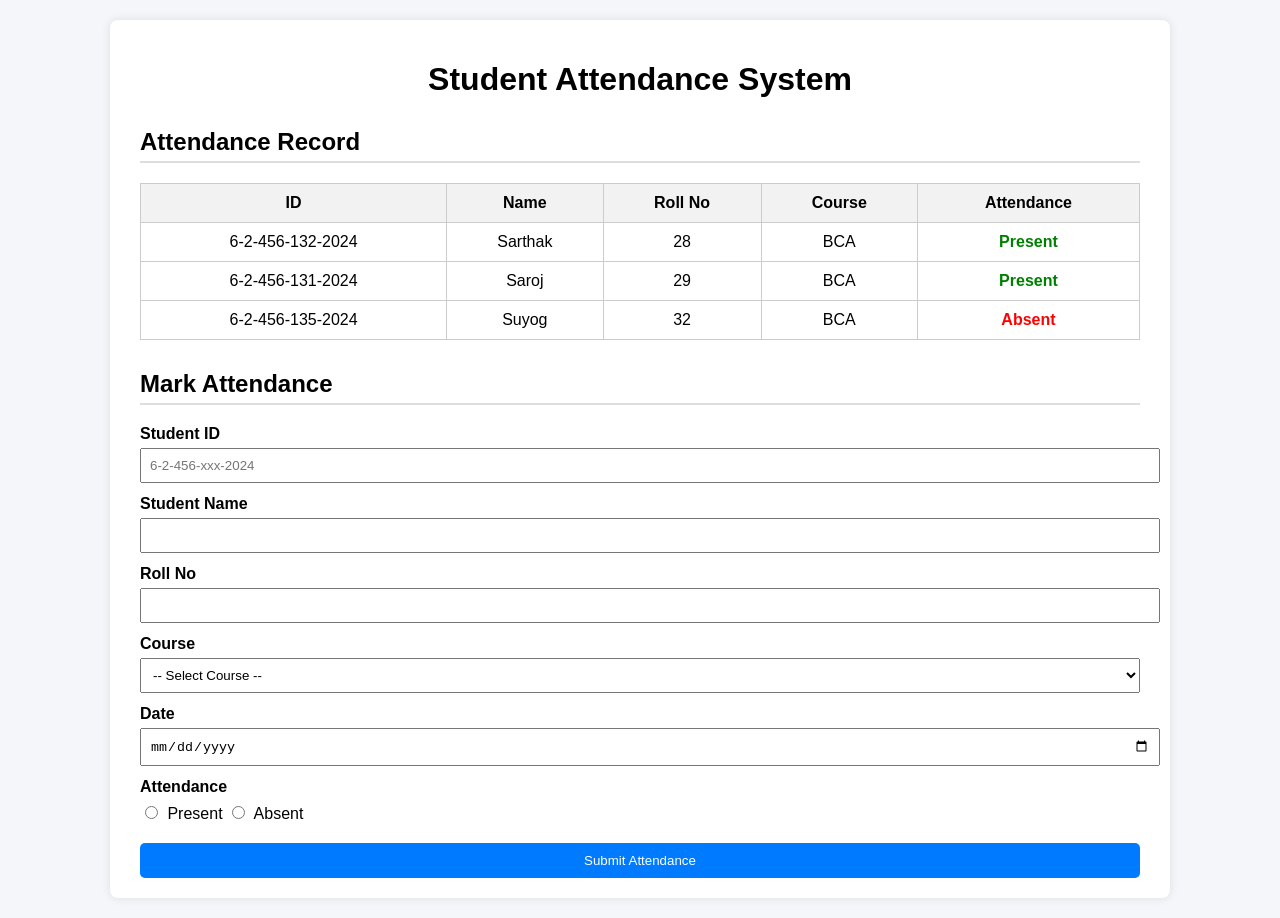
==== index.html @ 16bf9265 "lolo" ====
<!DOCTYPE html>
<html lang="en">
<head>
    <meta charset="UTF-8">
    <meta name="viewport" content="width=device-width, initial-scale=1.0">
    <link rel="stylesheet" href="style.css">
    <title>Student Attendance System</title>
</head>
<body>

<div class="container">

    <h1>Student Attendance System</h1>

    <section>
        <h2>Attendance Record</h2>

        <table>
            <tr>
                <th>ID</th>
                <th>Name</th>
                <th>Roll No</th>
                <th>Course</th>
                <th>Attendance</th>
            </tr>

            <tr>
                <td>6-2-456-132-2024</td>
                <td>Sarthak</td>
                <td>28</td>
                <td>BCA</td>
                <td class="present">Present</td>
            </tr>

            <tr>
                <td>6-2-456-131-2024</td>
                <td>Saroj</td>
                <td>29</td>
                <td>BCA</td>
                <td class="present">Present</td>
            </tr>

            <tr>
                <td>6-2-456-135-2024</td>
                <td>Suyog</td>
                <td>32</td>
                <td>BCA</td>
                <td class="absent">Absent</td>
            </tr>
        </table>
    </section>

    <section>
        <h2>Mark Attendance</h2>

        <form>
            <label for="sid">Student ID</label>
            <input type="text" id="sid" name="id" placeholder="6-2-456-xxx-2024" required>

            <label for="sname">Student Name</label>
            <input type="text" id="sname" name="name" required>

            <label for="roll">Roll No</label>
            <input type="number" id="roll" name="roll" min="1" max="31" required>

            <label for="course">Course</label>
            <select id="course" name="course" required>
                <option value="">-- Select Course --</option>
                <option>BCA</option>
                <option>BBA</option>
                <option>CSIT</option>
            </select>

            <label for="date">Date</label>
            <input type="date" id="date" name="date" required>

            <label>Attendance</label>
            <div class="radio-group">
                <input type="radio" name="attendance" value="Present" required> Present
                <input type="radio" name="attendance" value="Absent"> Absent
            </div>

            <input type="submit" value="Submit Attendance">
        </form>
    </section>

</div>

</body>
</html>
---- style.css ----
body {
    font-family: 'Segoe UI', Tahoma, Geneva, Verdana, sans-serif;
    background-color: #f4f6f9;
    margin: 0;
    padding: 20px;
}

.container {
    max-width: 1000px;
    margin: auto;
    background: white;
    padding: 20px 30px;
    border-radius: 8px;
    box-shadow: 0 0 10px rgba(0,0,0,0.1);
}

h1 {
    text-align: center;
    margin-bottom: 30px;
}

h2 {
    margin-top: 30px;
    border-bottom: 2px solid #ddd;
    padding-bottom: 5px;
}

table {
    border-collapse: collapse;
    width: 100%;
    margin-top: 15px;
}

table, th, td {
    border: 1px solid #ccc;
}

th {
    background-color: #f2f2f2;
}

th, td {
    padding: 10px;
    text-align: center;
}

.present {
    color: green;
    font-weight: bold;
}

.absent {
    color: red;
    font-weight: bold;
}

table tr:hover {
    background-color: #f9f9f9;
}

form {
    margin-top: 20px;
}

label {
    display: block;
    margin-top: 12px;
    font-weight: bold;
}

input, select {
    width: 100%;
    padding: 8px;
    margin-top: 5px;
}

.radio-group {
    margin-top: 5px;
}

input[type="radio"] {
    width: auto;
    margin-right: 5px;
}

input[type="submit"] {
    margin-top: 20px;
    padding: 10px 25px;
    background-color: #007bff;
    color: white;
    border: none;
    border-radius: 5px;
    cursor: pointer;
}

input[type="submit"]:hover {
    background-color: #0056b3;
}

/* Responsive */
@media (max-width: 600px) {
    .container {
        padding: 15px;
    }
}
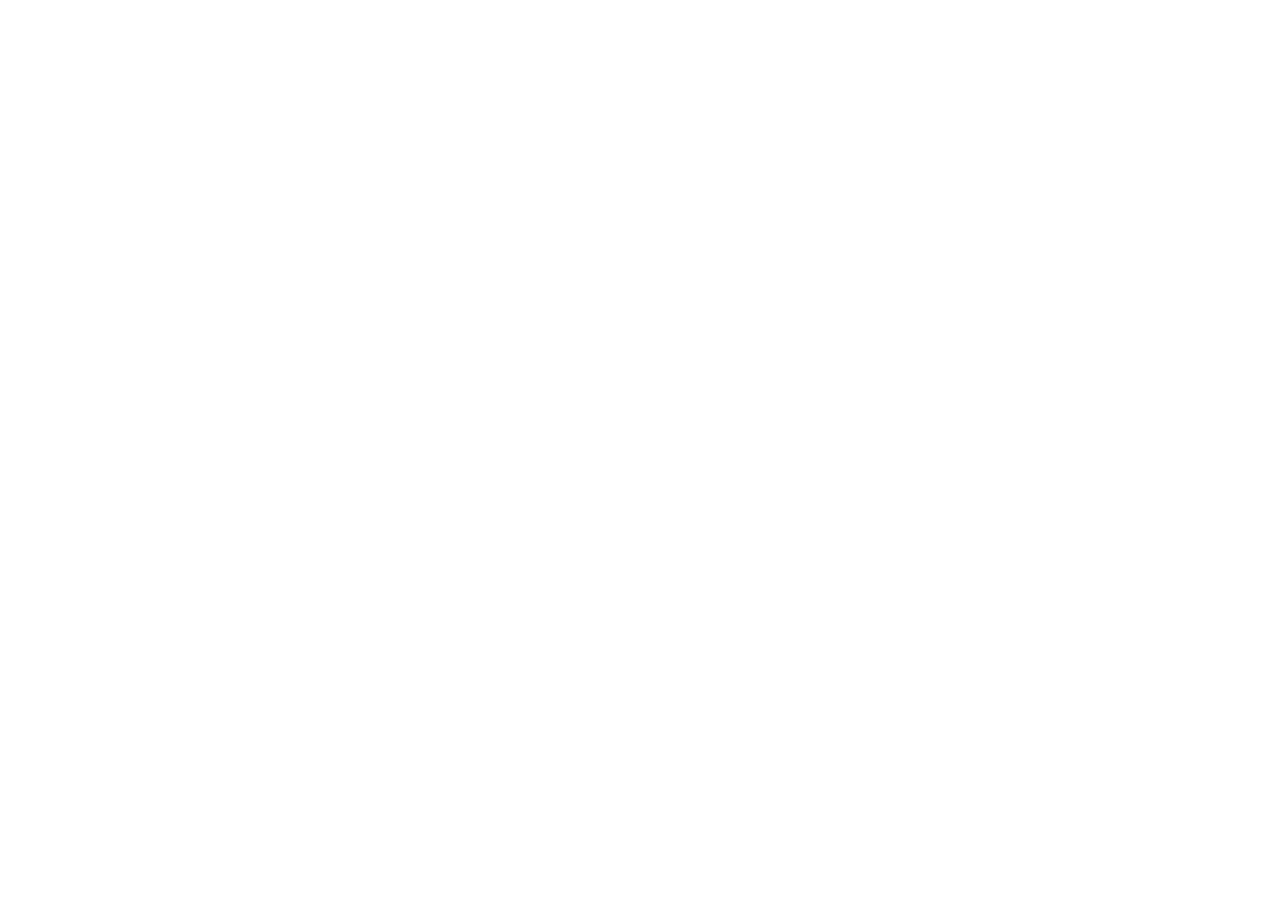
==== commit 9788fa2c: "new" ====
--- a/index.html
+++ b/index.html
@@ -3,88 +3,11 @@
 <head>
     <meta charset="UTF-8">
     <meta name="viewport" content="width=device-width, initial-scale=1.0">
+    <title>Document</title>
     <link rel="stylesheet" href="style.css">
-    <title>Student Attendance System</title>
 </head>
 <body>
-
-<div class="container">
-
-    <h1>Student Attendance System</h1>
-
-    <section>
-        <h2>Attendance Record</h2>
-
-        <table>
-            <tr>
-                <th>ID</th>
-                <th>Name</th>
-                <th>Roll No</th>
-                <th>Course</th>
-                <th>Attendance</th>
-            </tr>
-
-            <tr>
-                <td>6-2-456-132-2024</td>
-                <td>Sarthak</td>
-                <td>28</td>
-                <td>BCA</td>
-                <td class="present">Present</td>
-            </tr>
-
-            <tr>
-                <td>6-2-456-131-2024</td>
-                <td>Saroj</td>
-                <td>29</td>
-                <td>BCA</td>
-                <td class="present">Present</td>
-            </tr>
-
-            <tr>
-                <td>6-2-456-135-2024</td>
-                <td>Suyog</td>
-                <td>32</td>
-                <td>BCA</td>
-                <td class="absent">Absent</td>
-            </tr>
-        </table>
-    </section>
-
-    <section>
-        <h2>Mark Attendance</h2>
-
-        <form>
-            <label for="sid">Student ID</label>
-            <input type="text" id="sid" name="id" placeholder="6-2-456-xxx-2024" required>
-
-            <label for="sname">Student Name</label>
-            <input type="text" id="sname" name="name" required>
-
-            <label for="roll">Roll No</label>
-            <input type="number" id="roll" name="roll" min="1" max="31" required>
-
-            <label for="course">Course</label>
-            <select id="course" name="course" required>
-                <option value="">-- Select Course --</option>
-                <option>BCA</option>
-                <option>BBA</option>
-                <option>CSIT</option>
-            </select>
-
-            <label for="date">Date</label>
-            <input type="date" id="date" name="date" required>
-
-            <label>Attendance</label>
-            <div class="radio-group">
-                <input type="radio" name="attendance" value="Present" required> Present
-                <input type="radio" name="attendance" value="Absent"> Absent
-            </div>
-
-            <input type="submit" value="Submit Attendance">
-        </form>
-    </section>
-
-</div>
-
+    
+<script src="script.js"></script>
 </body>
-</html>
+</html>
